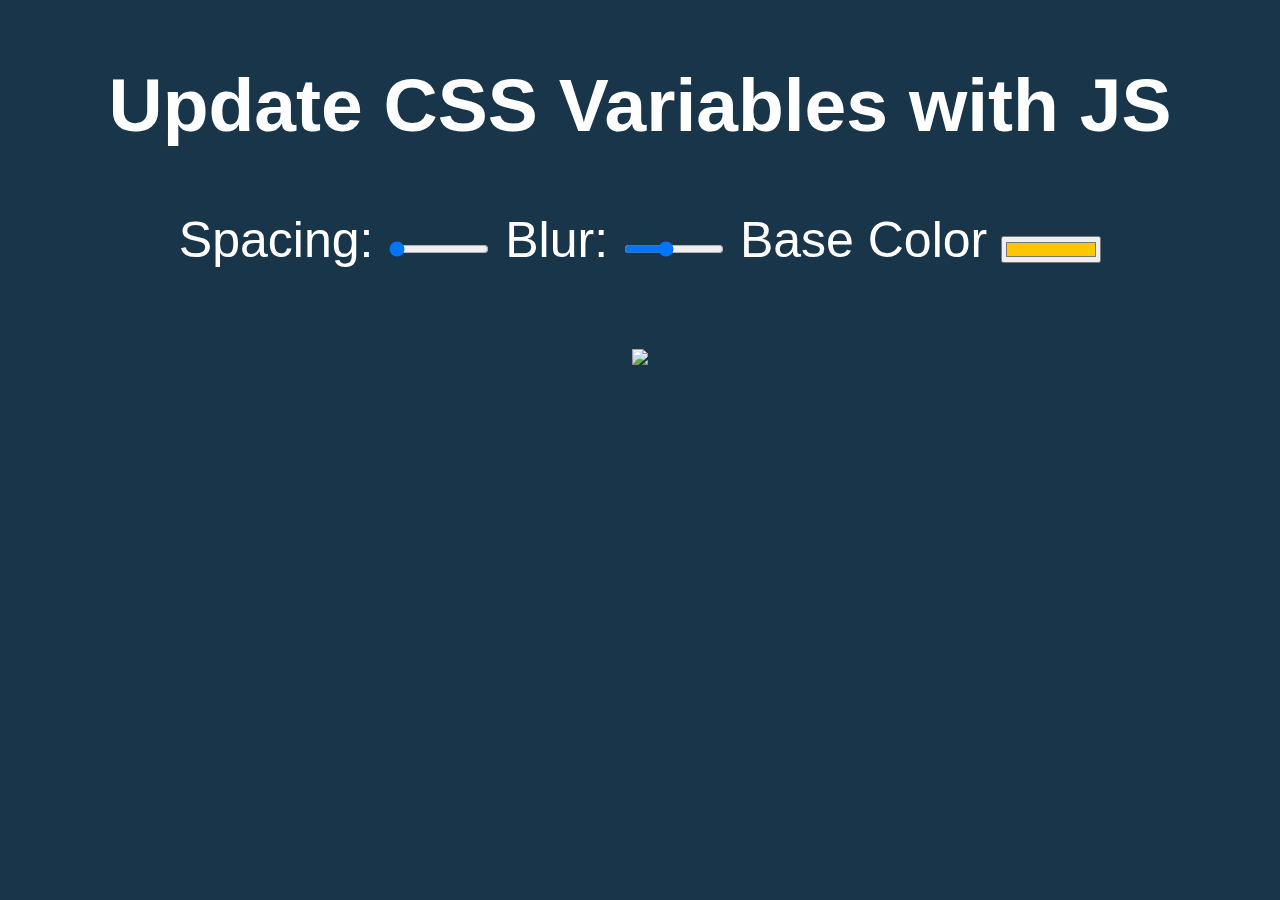
==== 03-update-picture-css/index.html @ 92116ca9 "chore: initialize starter HTML file" ====
<!DOCTYPE html>
<html lang="en">
<head>
  <meta charset="UTF-8">
  <title>Scoped CSS Variables and JS</title>
</head>
<body>
  <h2>Update CSS Variables with <span class='hl'>JS</span></h2>

  <div class="controls">
    <label for="spacing">Spacing:</label>
    <input id="spacing" type="range" name="spacing" min="10" max="200" value="10" data-sizing="px">

    <label for="blur">Blur:</label>
    <input id="blur" type="range" name="blur" min="0" max="25" value="10" data-sizing="px">

    <label for="base">Base Color</label>
    <input id="base" type="color" name="base" value="#ffc600">
  </div>

  <img src="https://source.unsplash.com/7bwQXzbF6KE/800x500">

  <style>

    /*
      misc styles, nothing to do with CSS variables
    */

    body {
      text-align: center;
      background: #193549;
      color: white;
      font-family: 'helvetica neue', sans-serif;
      font-weight: 100;
      font-size: 50px;
    }

    .controls {
      margin-bottom: 50px;
    }

    input {
      width: 100px;
    }
  </style>

  <script>
  </script>

</body>
</html>
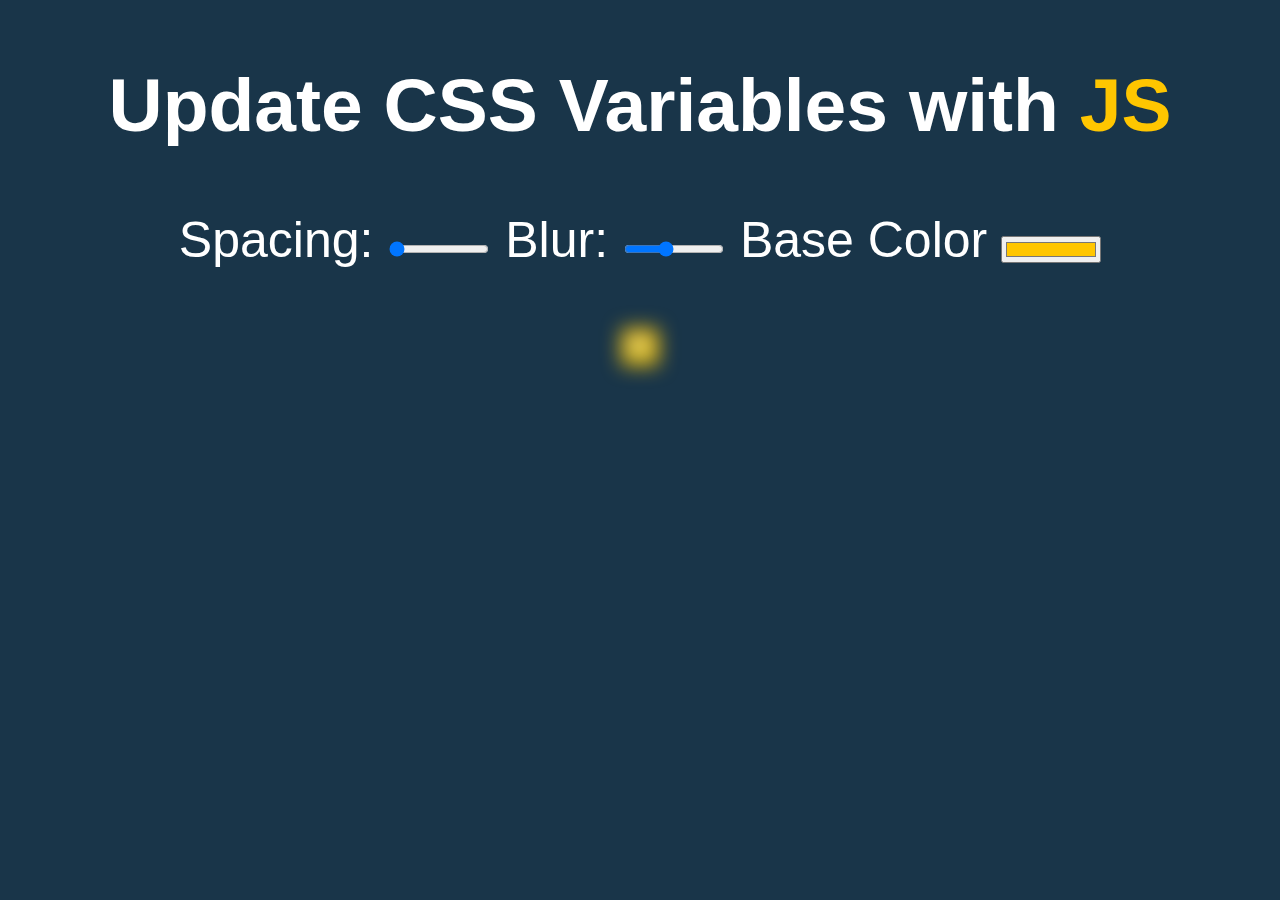
==== commit 69584f38: "feat: change css variable on input change and mousemove" ====
--- a/03-update-picture-css/index.html
+++ b/03-update-picture-css/index.html
@@ -22,6 +22,22 @@
 
   <style>
 
+    :root {
+      --base: #ffc600;
+      --spacing: 10px;
+      --blur: 10px;
+    }
+
+    img {
+      padding: var(--spacing);
+      background: var(--base);
+      filter: blur(var(--blur));
+    }
+
+    .hl {
+      color: var(--base);
+    }
+
     /*
       misc styles, nothing to do with CSS variables
     */
@@ -44,7 +60,7 @@
     }
   </style>
 
-  <script>
+  <script src="index.js">
   </script>
 
 </body>
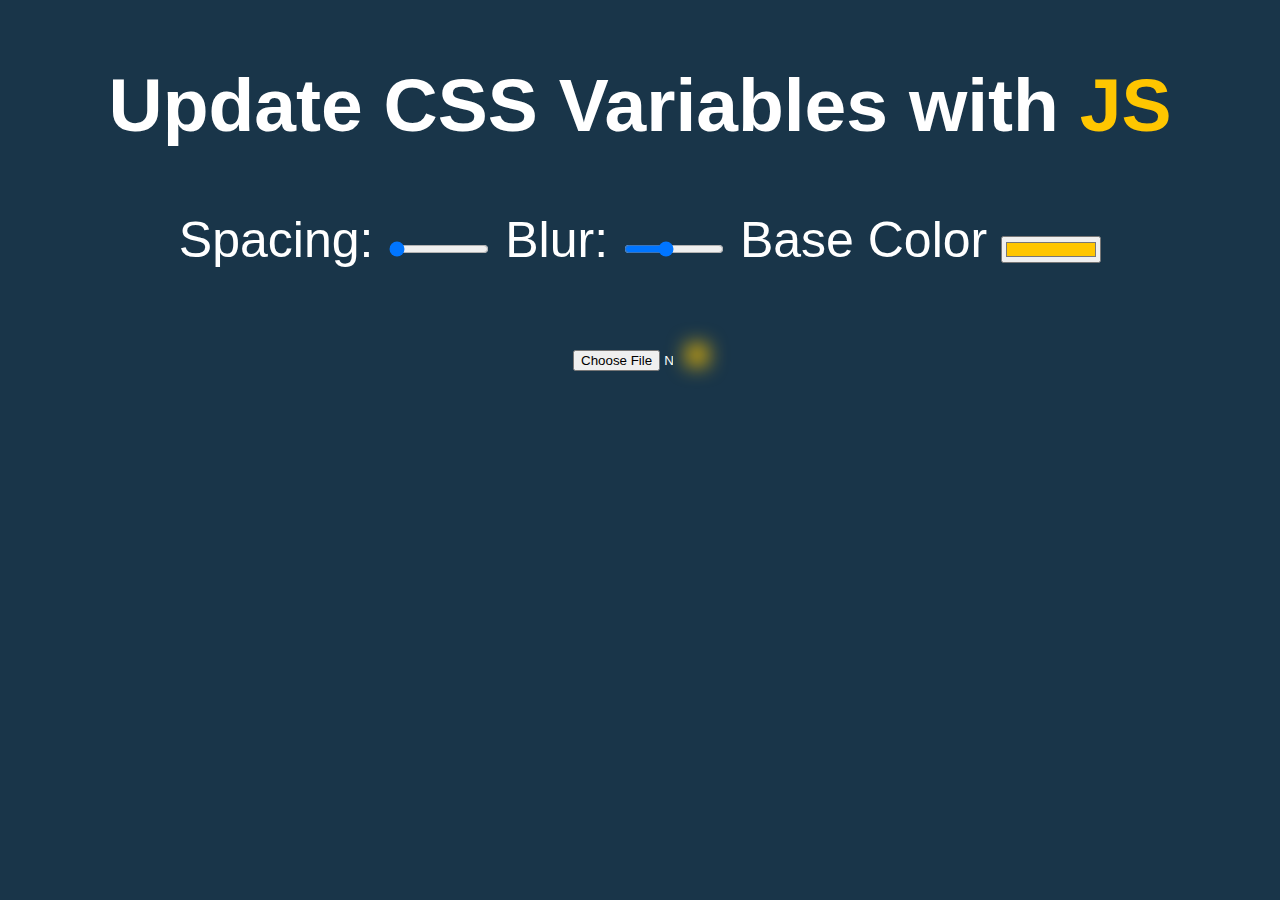
==== commit 42618811: "find diff b/w FF/Chrome/Safari in file upload and cancel" ====
--- a/03-update-picture-css/index.html
+++ b/03-update-picture-css/index.html
@@ -17,8 +17,9 @@
     <label for="base">Base Color</label>
     <input id="base" type="color" name="base" value="#ffc600">
   </div>
-
-  <img src="https://source.unsplash.com/7bwQXzbF6KE/800x500">
+  <input id="file" type="file" name="file">
+  <img>
+  <!-- <img src="https://source.unsplash.com/7bwQXzbF6KE/800x500"> -->
 
   <style>
 
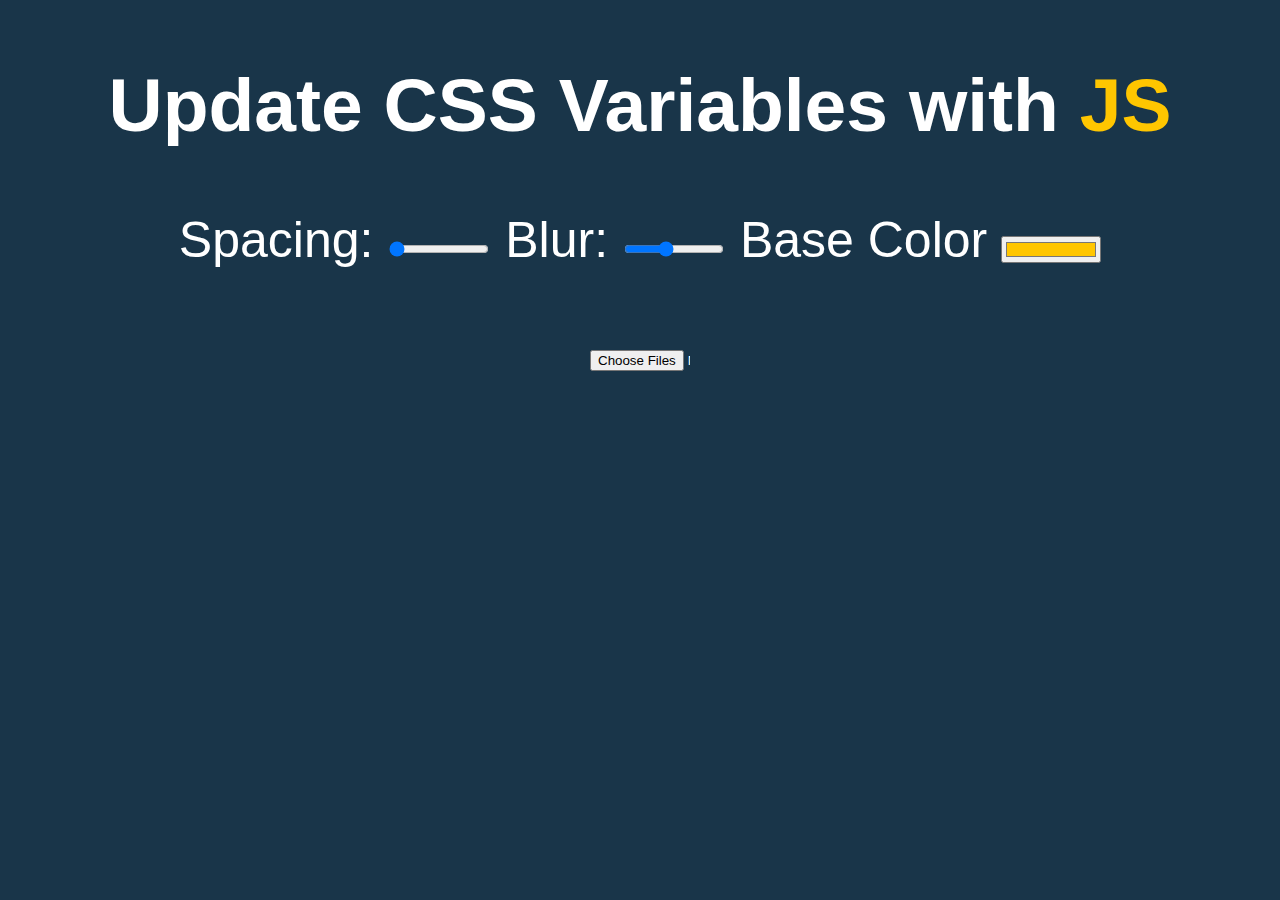
==== commit 89d77ca1: "plus: play around with multiple file inputs" ====
--- a/03-update-picture-css/index.html
+++ b/03-update-picture-css/index.html
@@ -17,8 +17,8 @@
     <label for="base">Base Color</label>
     <input id="base" type="color" name="base" value="#ffc600">
   </div>
-  <input id="file" type="file" name="file">
-  <img>
+  <input id="file" type="file" name="file" multiple>
+  <div class="images"></div>
   <!-- <img src="https://source.unsplash.com/7bwQXzbF6KE/800x500"> -->
 
   <style>
